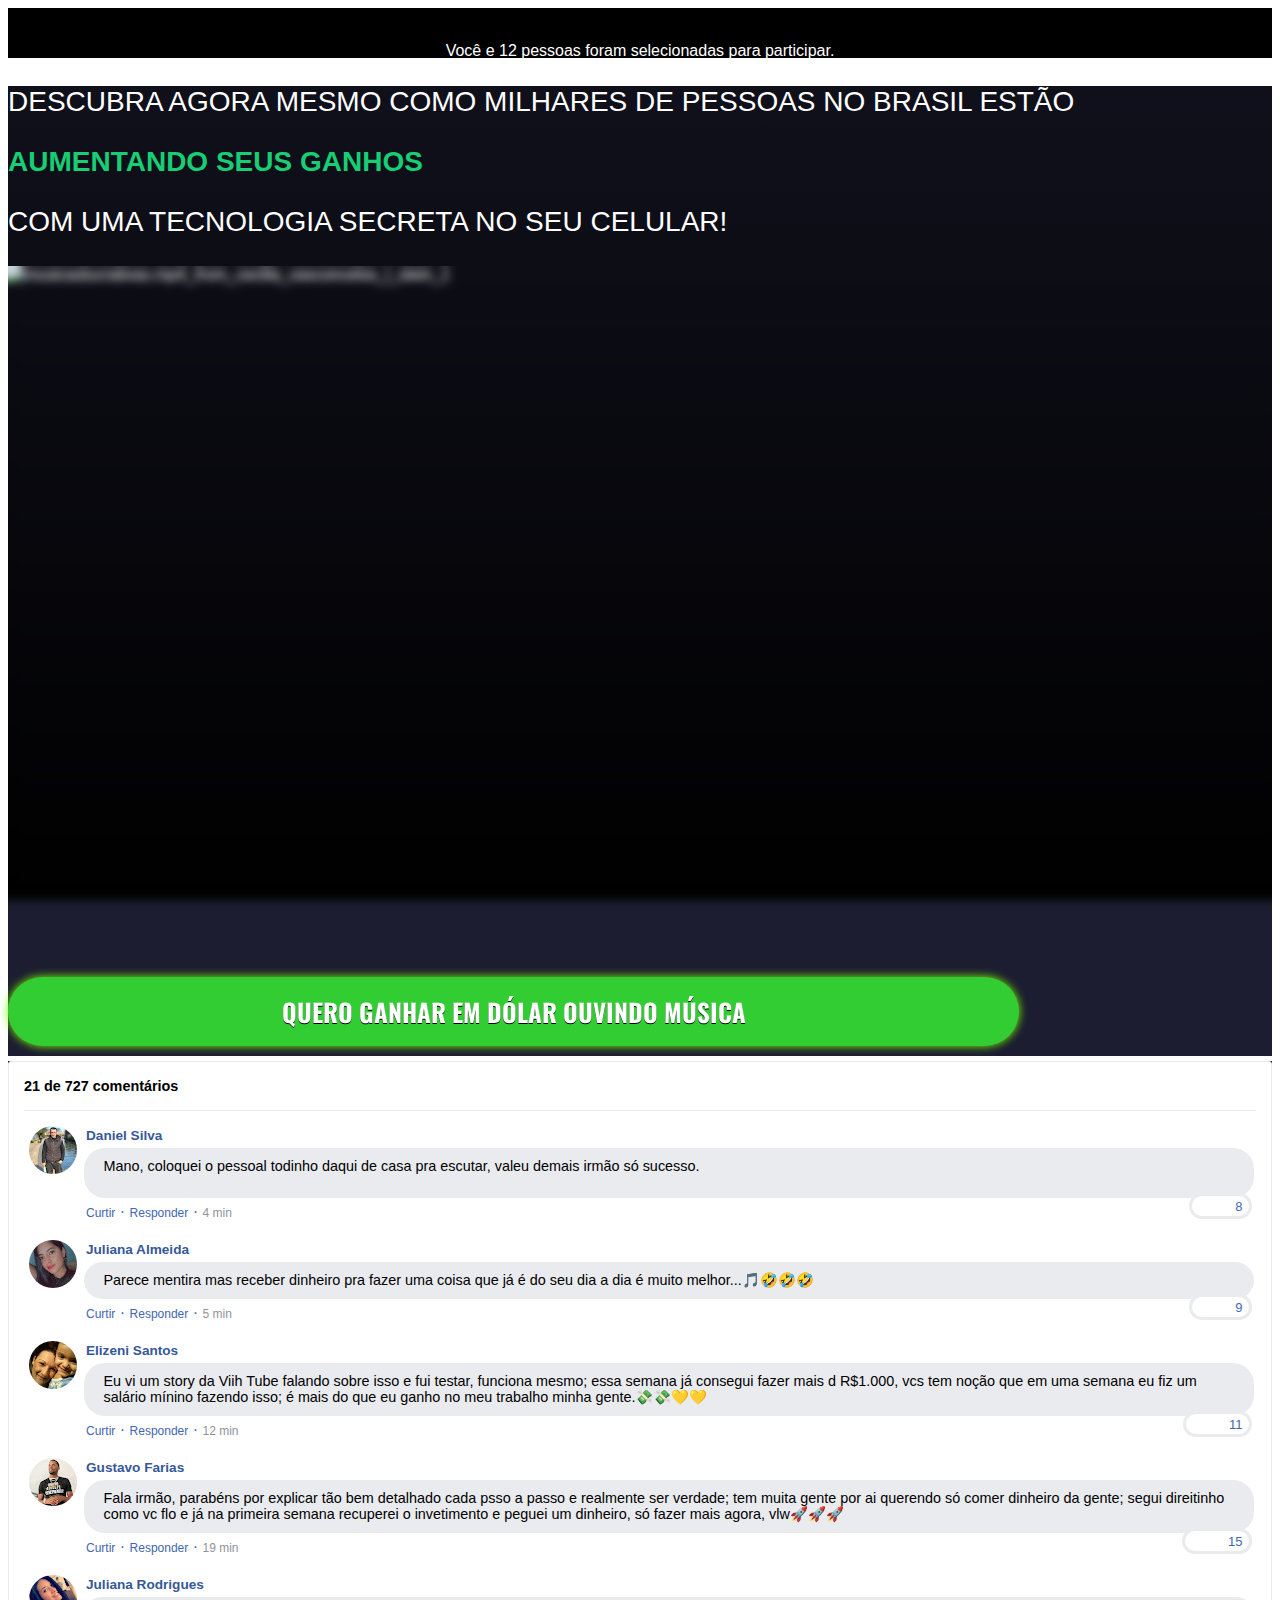
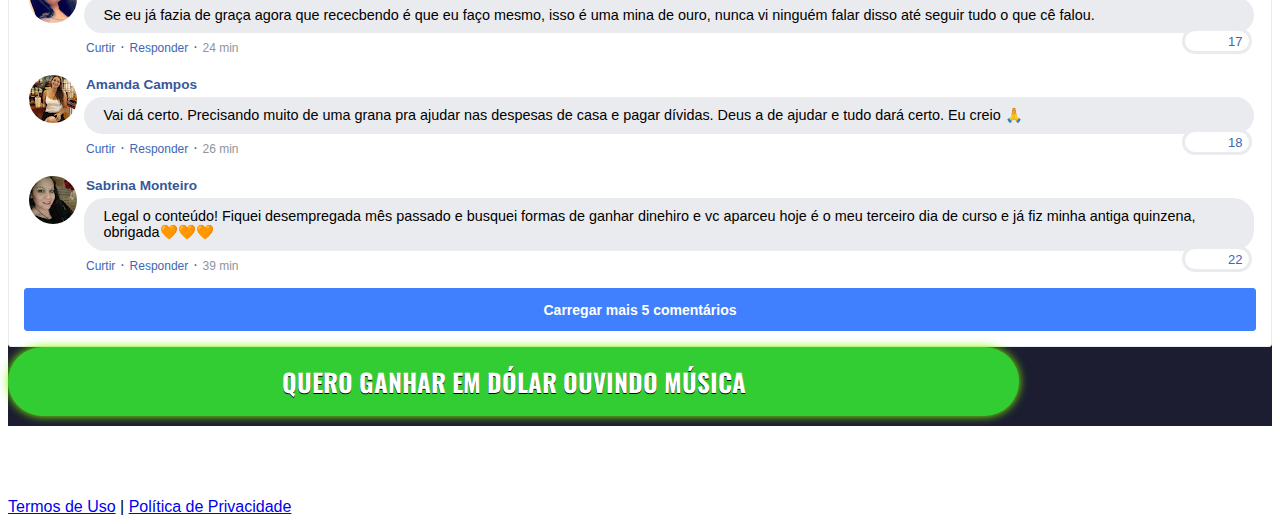
==== index.html @ ed05d773 "Add files via upload" ====
<!DOCTYPE html>
<html lang="pt-br">
  <head>

<!-- Global site tag (gtag.js) - Google Analytics -->
<script async src="https://www.googletagmanager.com/gtag/js?id=G-YYZZKL5LDC"></script>
<script>
  window.dataLayer = window.dataLayer || [];
  function gtag(){dataLayer.push(arguments);}
  gtag('js', new Date());

  gtag('config', 'G-YYZZKL5LDC');
</script>

    <meta charset="utf-8">
    <meta name="viewport" content="width=device-width, initial-scale=1, shrink-to-fit=no">

    <link rel="stylesheet" href="https://stackpath.bootstrapcdn.com/bootstrap/4.1.3/css/bootstrap.min.css" integrity="sha384-MCw98/SFnGE8fJT3GXwEOngsV7Zt27NXFoaoApmYm81iuXoPkFOJwJ8ERdknLPMO" crossorigin="anonymous">

    <link rel="preconnect" href="https://fonts.googleapis.com">
    <link rel="preconnect" href="https://fonts.gstatic.com" crossorigin>
    <link href="https://fonts.googleapis.com/css2?family=Cabin:ital,wght@0,400;0,500;0,600;0,700;1,400;1,500;1,600;1,700&family=Dosis:wght@200;300;400;500;600;700;800&family=Oswald:wght@200;300;400;500;600;700&family=Signika:wght@300;400;500;600;700&display=swap" rel="stylesheet">

    <link rel="stylesheet" href="./assets/css/estilo.css">

    <!-- Título da Página -->
    <title>Heloísa Ferraz</title>
    
    <style type="text/css">
      header {
        color: white;
        background-image: linear-gradient(180deg, #00000061 0%, #000000 100%);
        background-color: rgb(28 29 49);
        background-position: center;
        background-size: cover;
        background-attachment: fixed;
        background-blend-mode: darken;
      }
      .body1 {
        color: white;
        background-image: linear-gradient(180deg, #00000061 0%, #000000 100%);
        background-color: rgb(28 29 49);
        background-position: center;
        background-size: cover;
        background-attachment: fixed;
        background-blend-mode: darken;
      }
      @keyframes pulse {
  0% {    transform: scaleX(1)  }
  50% {    transform: scale3d(1.05, 1.05, 1.05)  }
  to {    transform: scaleX(1)  }
}
#cta1{animation:pulse 1s infinite;}
#cta2{animation:pulse 1s infinite;}
    </style>
    
    
    <script src="https://kit.fontawesome.com/93e9f33ab4.js" crossorigin="anonymous"></script>

<!-- Meta Pixel Code -->
<script>
  !function(f,b,e,v,n,t,s)
  {if(f.fbq)return;n=f.fbq=function(){n.callMethod?
  n.callMethod.apply(n,arguments):n.queue.push(arguments)};
  if(!f._fbq)f._fbq=n;n.push=n;n.loaded=!0;n.version='2.0';
  n.queue=[];t=b.createElement(e);t.async=!0;
  t.src=v;s=b.getElementsByTagName(e)[0];
  s.parentNode.insertBefore(t,s)}(window, document,'script',
  'https://connect.facebook.net/en_US/fbevents.js');
  fbq('init', '7542038579170957')
  fbq('track', 'PageView');
  fbq('track', 'ViewContent');
</script>

<script type="text/javascript">
    (function(c,l,a,r,i,t,y){
        c[a]=c[a]||function(){(c[a].q=c[a].q||[]).push(arguments)};
        t=l.createElement(r);t.async=1;t.src="https://www.clarity.ms/tag/"+i;
        y=l.getElementsByTagName(r)[0];y.parentNode.insertBefore(t,y);
    })(window, document, "clarity", "script", "c1fs5cedyx");
</script>

  </head>
  <body>

    <!-- Local -->

    <div style="background-color: #000000; height: 50px; color: #ffffff; align-items: center; display: flex; justify-content: center;">
      <script src="https://ajax.googleapis.com/ajax/libs/jquery/3.5.1/jquery.min.js"></script><script>$.get("https://ipinfo.io/json", function (response) {
$("#ip").html("IP: " + response.ip);
$("#address").html(response.city + ", em " + response.region);
$("#details").html(JSON.stringify(response, null, 4));
}, "jsonp");</script>

<center><br><br>Você e 12 pessoas <b style="color:#18ce74"><span id="address"></span></b> foram selecionadas para participar.</center>
    </div>

    <!-- Header -->

    <header class="py-4">
      <div class="container">
        <div class="row justify-content-center">
          <div class="col-lg-8 text-center">
           
            <!-- Headline -->
            <h3 class="my-4"><p style="overflow-wrap: break-word; font-family: Montserrat, sans-serif; font-size: 28px; font-weight: 400;">DESCUBRA AGORA MESMO COMO MILHARES DE PESSOAS NO BRASIL ESTÃO</p>
<p style="overflow-wrap: break-word; font-family: Montserrat, sans-serif; font-size: 28px; font-weight: 400;"><strong><span style="text-decoration-line:; color: #18ce74;">AUMENTANDO SEUS GANHOS</span></strong><p style="overflow-wrap: break-word; font-family: Montserrat, sans-serif; font-size: 28px; font-weight: 400;">COM UMA TECNOLOGIA SECRETA NO SEU CELULAR!</p> </h3>

            <!-- VSL -->
            <div id="vid_629b7770a165cd000cd11852" style="position:relative;width:100%;padding: 56.25% 0 0;"><img id="thumb_629b7770a165cd000cd11852" src="https://images.converteai.net/4fc92aa1-97ce-40e3-a109-3188e4b4efd9/players/629b7770a165cd000cd11852/thumbnail.jpg" alt="musicaslucrativas.mp4_from_cecilia_vasconcelos_l_stein_1" style="position:absolute;top:0;left:0;width:100%;height:100%;object-fit:cover;display:block;"><div id="backdrop_629b7770a165cd000cd11852" style="position:absolute;top:0;width:100%;height:100%;-webkit-backdrop-filter:blur(5px);backdrop-filter:blur(5px);"></div></div><script type="text/javascript" id="scr_629b7770a165cd000cd11852">var s=document.createElement("script");s.src="https://scripts.converteai.net/4fc92aa1-97ce-40e3-a109-3188e4b4efd9/players/629b7770a165cd000cd11852/player.js",s.async=!0,document.head.appendChild(s);</script>
            

            <!-- Botão 1 -->
            <div id="cta1" class="mt-4 d-none">
              <a href="https://pay.kiwify.com.br/KI8tT7t" class="a-btn" style="text-decoration: none;">
                <span class="span-btn">QUERO GANHAR EM DÓLAR OUVINDO MÚSICA</span>
                <!--<span class="span-btn2">(atenção: disponivel por tempo limitado)</span>-->
              </a>
            </div>
          </div>
        </div>
      </div>
    </header>
<div class="body1">
    
    <section class="comments py-4">
      <div class="container">
        <div class="row justify-content-center">
          <div class="col-lg-8">
            <div class="fb-comments" style="margin-top: 5px;">
              <div class="fb-comments-header">
                <span>21 de 727 comentários</span>
              </div>
              <div class="fb-comments-wrapper" id="2">
                <table class="fb-comments-comment">
                  <tbody>
                    <tr>
                      <td rowspan="3" class="fb-comments-comment-img"><img
                          src="./assets/img/fotos/01.jpeg"></td>
                      <td>
                        <font class="fb-comments-comment-name">
                          <name>Daniel Silva</name>
                        </font>
                      </td>
                    </tr>
                    <tr>
                      <td class="fb-comments-comment-text">Mano, coloquei o pessoal todinho daqui de casa pra escutar, valeu demais irmão só sucesso.<p></td>
                    </tr>
                    <tr>
                      <td class="fb-comments-comment-actions">
                        <like>Curtir</like>
                        ·
                        <reply>Responder</reply>
                        ·
                        <likes>8</likes>
                        
                        <date>4 min</date>
                      </td>
                    </tr>
                  </tbody>
                </table>
              </div>
              <div class="fb-comments-wrapper" id="3">
                <table class="fb-comments-comment">
                  <tbody>
                    <tr>
                      <td rowspan="3" class="fb-comments-comment-img"><img
                          src="./assets/img/fotos/ft11.jpg"></td>
                      <td>
                        <font class="fb-comments-comment-name">
                          <name>Juliana Almeida</name>
                        </font>
                      </td>
                    </tr>
                    <tr>
                      <td class="fb-comments-comment-text">Parece mentira  mas receber dinheiro pra fazer uma coisa que já é do seu dia a dia é muito melhor...🎵🤣🤣🤣</td>
                    </tr>
                    <tr>
                      <td class="fb-comments-comment-actions">
                        <like>Curtir</like>
                        ·
                        <reply>Responder</reply>
                        ·
                        <likes>9</likes>
                        
                        <date>5 min</date>
                      </td>
                    </tr>
                  </tbody>
                </table>
              </div>
              <div class="fb-comments-wrapper" id="4">
                <table class="fb-comments-comment">
                  <tbody>
                    <tr>
                      <td rowspan="3" class="fb-comments-comment-img"><img
                          src="./assets/img/fotos/ft5.jpg"></td>
                      <td>
                        <font class="fb-comments-comment-name">
                          <name>Elizeni Santos</name>
                        </font>
                      </td>
                    </tr>
                    <tr>
                      <td class="fb-comments-comment-text">Eu vi um story da Viih Tube falando sobre isso e fui testar, funciona mesmo; essa semana já consegui fazer mais d R$1.000, vcs tem noção que em uma semana eu fiz um salário mínino fazendo isso; é mais do que eu ganho no meu trabalho minha gente.💸💸💛💛</td>
                    </tr>
                    <tr>
                      <td class="fb-comments-comment-actions">
                        <like>Curtir</like>
                        ·
                        <reply>Responder</reply>
                        ·
                        <likes>11</likes>
                        
                        <date>12 min</date>
                      </td>
                    </tr>
                  </tbody>
                </table>
              </div>
              <div class="fb-comments-wrapper" id="5">
                <table class="fb-comments-comment">
                  <tbody>
                    <tr>
                      <td rowspan="3" class="fb-comments-comment-img"><img
                          src="./assets/img/fotos/02.jpg"></td>
                      <td>
                        <font class="fb-comments-comment-name">
                          <name>Gustavo Farias</name>
                        </font>
                      </td>
                    </tr>
                    <tr>
                      <td class="fb-comments-comment-text">Fala irmão, parabéns por explicar tão bem detalhado cada psso a passo e realmente ser verdade; tem muita gente por ai querendo só comer dinheiro da gente; segui direitinho como vc flo e já na primeira semana recuperei o invetimento e peguei um dinheiro, só fazer mais agora, vlw🚀🚀🚀 </td>
                    </tr>
                    <tr>
                      <td class="fb-comments-comment-actions">
                        <like>Curtir</like>
                        ·
                        <reply>Responder</reply>
                        ·
                        <likes>15</likes>
                        
                        <date>19 min</date>
                      </td>
                    </tr>
                  </tbody>
                </table>
              </div>
              <div class="fb-comments-wrapper" id="6">
                <table class="fb-comments-comment">
                  <tbody>
                    <tr>
                      <td rowspan="3" class="fb-comments-comment-img"><img
                          src="./assets/img/fotos/ft8.jpg"></td>
                      <td>
                        <font class="fb-comments-comment-name">
                          <name>Juliana Rodrigues</name>
                        </font>
                      </td>
                    </tr>
                    <tr>
                      <td class="fb-comments-comment-text">Se eu já fazia de graça agora que rececbendo é que eu faço mesmo, isso é uma mina de ouro, nunca vi ninguém falar disso até seguir tudo o que cê falou.</td>
                    </tr>
                    <tr>
                      <td class="fb-comments-comment-actions">
                        <like>Curtir</like>
                        ·
                        <reply>Responder</reply>
                        ·
                        <likes>17</likes>
                        
                        <date>24 min</date>
                      </td>
                    </tr>
                  </tbody>
                </table>
              </div>
              <div class="fb-comments-wrapper" id="7">
                <table class="fb-comments-comment">
                  <tbody>
                    <tr>
                      <td rowspan="3" class="fb-comments-comment-img"><img
                          src="./assets/img/fotos/ft4.jpg"></td>
                      <td>
                        <font class="fb-comments-comment-name">
                          <name>Amanda Campos</name>
                        </font>
                      </td>
                    </tr>
                    <tr>
                      <td class="fb-comments-comment-text">Vai dá certo. Precisando muito de uma grana pra ajudar nas despesas de casa e pagar dívidas. Deus a de ajudar e tudo dará certo. Eu creio
🙏</td>
                    </tr>
                    <tr>
                      <td class="fb-comments-comment-actions">
                        <like>Curtir</like>
                        ·
                        <reply>Responder</reply>
                        ·
                        <likes>18</likes>
                        
                        <date>26 min</date>
                      </td>
                    </tr>
                  </tbody>
                </table>
              </div>
              <div class="fb-comments-wrapper" id="9">
                <table class="fb-comments-comment">
                  <tbody>
                    <tr>
                      <td rowspan="3" class="fb-comments-comment-img"><img
                          src="./assets/img/fotos/ft3.jpg">
                      </td>
                      <td>
                        <font class="fb-comments-comment-name">
                          <name>Sabrina Monteiro</name>
                        </font>
                      </td>
                    </tr>
                    <tr>
                      <td class="fb-comments-comment-text">Legal o conteúdo! Fiquei desempregada mês passado e busquei formas de ganhar dinehiro e vc aparceu hoje é o meu terceiro dia de curso e já fiz minha antiga quinzena, obrigada🧡🧡🧡</td>
                    </tr>
                    <tr>
                      <td class="fb-comments-comment-actions">
                        <like>Curtir</like>
                        ·
                        <reply>Responder</reply>
                        ·
                        <likes>22</likes>
                        
                        <date>39 min</date>
                      </td>
                    </tr>
                  </tbody>
                </table>
              </div>
              <button class="fb-comments-loadmore" onclick="javascript:loadMore();">Carregar mais 5 comentários</button>
              <div style="display:none" id="more">
                <div class="fb-comments-wrapper">
                  <table class="fb-comments-comment" id="10">
                    <tbody>
                      <tr>
                        <td rowspan="3" class="fb-comments-comment-img"><img
                            src="./assets/img/fotos/ft2.jpg">
                        </td>
                        <td>
                          <font class="fb-comments-comment-name">
                            <name>Railane Silva</name>
                          </font>
                        </td>
                      </tr>
                      <tr>
                        <td class="fb-comments-comment-text">Sensacional.</td>
                      </tr>
                      <tr>
                        <td class="fb-comments-comment-actions">
                          <like>Curtir</like>
                          ·
                          <reply>Responder</reply>
                          ·
                          <likes>41</likes>
                          
                          <date>1 h</date>
                        </td>
                      </tr>
                    </tbody>
                  </table>
                </div>
                <div class="fb-comments-wrapper" id="11">
                  <table class="fb-comments-comment">
                    <tbody>
                      <tr>
                        <td rowspan="3" class="fb-comments-comment-img"><img
                            src="./assets/img/fotos/ft6.jpg">
                        </td>
                        <td>
                          <font class="fb-comments-comment-name">
                            <name>Taynah Menezes</name>
                          </font>
                        </td>
                      </tr>
                      <tr>
                        <td class="fb-comments-comment-text">Vou começar a usar hoje mesmo 😍🔥💣</td>
                      </tr>
                      <tr>
                        <td class="fb-comments-comment-actions">
                          <like>Curtir</like>
                          ·
                          <reply>Responder</reply>
                          ·
                          <likes>40</likes>
                          
                          <date>1 h</date>
                        </td>
                      </tr>
                    </tbody>
                  </table>
                </div>
                <div class="fb-comments-wrapper" id="12">
                  <table class="fb-comments-comment">
                    <tbody>
                      <tr>
                        <td rowspan="3" class="fb-comments-comment-img"><img
                            src="./assets/img/fotos/ft13.jpg">
                        </td>
                        <td>
                          <font class="fb-comments-comment-name">
                            <name>Maria Fernanda de Lima</name>
                          </font>
                        </td>
                      </tr>
                      <tr>
                        <td class="fb-comments-comment-text">meu sonho é poder levar minha família toda para a disney, mais para isso preciso de dinheiro, espero q eu e todo mundo consiga também!!🥰🙋</td>
                      </tr>
                      <tr>
                        <td class="fb-comments-comment-actions">
                          <like>Curtir</like>
                          ·
                          <reply>Responder</reply>
                          ·
                          <likes>47</likes>
                          
                          <date>1 h</date>
                        </td>
                      </tr>
                    </tbody>
                  </table>
                </div>
                <div class="fb-comments-wrapper" id="13">
                  <table class="fb-comments-comment">
                    <tbody>
                      <tr>
                        <td rowspan="3" class="fb-comments-comment-img"><img
                            src="./assets/img/fotos/ft9.jpg"></td>
                        <td>
                          <font class="fb-comments-comment-name">
                            <name>Fabiana Rocha</name>
                          </font>
                        </td>
                      </tr>
                      <tr>
                        <td class="fb-comments-comment-text">Fala mano vc é demais, tmj👊👊</td>
                      </tr>
                      <tr>
                        <td class="fb-comments-comment-actions">
                          <like>Curtir</like>
                          ·
                          <reply>Responder</reply>
                          ·
                          <likes>50</likes>
                          
                          <date>1 h</date>
                        </td>
                      </tr>
                    </tbody>
                  </table>
                </div>
                <div class="fb-comments-wrapper">
                  <table class="fb-comments-comment" id="14">
                    <tbody>
                      <tr>
                        <td rowspan="3" class="fb-comments-comment-img"><img
                            src="./assets/img/fotos/ft1.jpg">
                        </td>
                        <td>
                          <font class="fb-comments-comment-name">
                            <name>Márcia Mendes</name>
                          </font>
                        </td>
                      </tr>
                      <tr>
                        <td class="fb-comments-comment-text">Da certo pessoal, estava sem trabalhar, Tenho dois filhos e ñ sabia mais o que fazer , o desespero tava batendo só quem passa sabe e isso me salvou, Deus abç irmão🙏/td>
                      </tr>
                      <tr>
                        <td class="fb-comments-comment-actions">
                          <like>Curtir</like>
                          ·
                          <reply>Responder</reply>
                          ·
                          <likes>66</likes>
                          
                          <date>1 h</date>
                        </td>
                      </tr>
                    </tbody>
                  </table>
                </div>
              </div>
            </div>
            <!-- Botão 2 --><div class="text-center">
            <div id="cta2" class="mt-4 d-none">
              <a href="https://pay.kiwify.com.br/KI8tT7t" class="a-btn" style="text-decoration: none;">
                <span class="span-btn">QUERO GANHAR EM DÓLAR OUVINDO MÚSICA</span>
                <!--<span class="span-btn2">(atenção: disponivel por tempo limitado)</span>-->
              </a>
            </div>
        </div>
        </div>
      </div>
    </section></div>

    <footer class="bg-dark py-3 text-center">
      <center><div style="width: 50%; color: #ffffff;">
      <span class="">
        <b class="">Este site não é afiliado ao Facebook ou a qualquer entidade do Facebook. </b></span><br>
      <span class="">Depois que você sair do Facebook, a responsabilidade não é deles e sim do nosso site. Fazemos todos os esforços para indicar claramente e mostrar todas as provas do produto e usamos resultados reais.</span>
    </div></center>
      <div class="text-white"><a href="termos.html" class="text-white">Termos de Uso</a> | <a href="privacidade.html" class="text-white">Política de Privacidade</a></div>
    </footer>

    <script type="text/javascript">
      setTimeout(() => {document.getElementById("cta1").classList.remove("d-none"); document.getElementById("cta2").classList.remove("d-none")}, 454000); // temporização da Call to Action (em milissegundos)
    </script>

     <script src="https://code.jquery.com/jquery-3.3.1.slim.min.js" integrity="sha384-q8i/X+965DzO0rT7abK41JStQIAqVgRVzpbzo5smXKp4YfRvH+8abtTE1Pi6jizo" crossorigin="anonymous"></script>
    <script src="https://cdnjs.cloudflare.com/ajax/libs/popper.js/1.14.3/umd/popper.min.js" integrity="sha384-ZMP7rVo3mIykV+2+9J3UJ46jBk0WLaUAdn689aCwoqbBJiSnjAK/l8WvCWPIPm49" crossorigin="anonymous"></script>
    <script src="https://stackpath.bootstrapcdn.com/bootstrap/4.1.3/js/bootstrap.min.js" integrity="sha384-ChfqqxuZUCnJSK3+MXmPNIyE6ZbWh2IMqE241rYiqJxyMiZ6OW/JmZQ5stwEULTy" crossorigin="anonymous"></script>
    <script src="./assets/js/scripts.js"></script>
    <script src="https://cdn.jsdelivr.net/npm/notiflix@2.6.0/dist/notiflix-aio-2.6.0.min.js"></script>
    <script type="text/javascript">
        setTimeout(show_notification, 0);
    </script>

  </body>
</html>
---- assets/css/estilo.css ----
@media (max-width: 768px) {
  .video-player {
    width: 100%;
    background: 0 0;
  }
  .video-player iframe {
    width: 100%;
    height: 100%;
    top: 0;
    margin: auto;
  }
  #frame {
    width: 100%;
    height: 100%;
    top: 0;
    margin: auto;
  }
}

* {
  font-family: helvetica, arial, sans-serif;
}

body {
  font-size: 16px;
}

.fb-comments {
  border: 1px solid #e9ebee;
  border-radius: 3px;
  padding: 0 15px;
  padding-bottom: 15px;
  margin: auto;
  position: relative;
  color: #4267b2;
  background-color: #ffffff;
}

.fb-comments-header {
  padding: 15px 0;
  border-bottom: 1px solid #e9ebee;
}

.fb-comments-header span {
  color: #000;
  font-weight: 700;
  font-size: 0.9em;
}

.fb-comments-comment {
  border: none;
  padding: 0;
  margin: 10px 0;
  width: 100%;
}

.fb-comments-reply-wrapper {
  margin-left: 60px;
  border-left: 1px dotted #e9ebee;
  padding-left: 5px;
}

tr,
td {
  border: none;
  margin: 0;
}

td {
  padding: 2.5px;
}

tr {
  padding: 2.5px 0;
}

.fb-comments-comment-img {
  vertical-align: top;
  width: 48px;
  padding-right: 5px;
}

.fb-comments-comment-img img {
  max-width: 48px;
  border-radius: 25px;
}

.fb-comments-comment-name {
  font-size: 0.85em;
}

.fb-comments-comment-name name {
  color: #365899;
  text-decoration: none;
  font-weight: 700;
  cursor: pointer;
  cursor: hand;
}

.fb-comments-comment-name name:hover {
  text-decoration: underline;
}

.fb-comments-comment-name occupation {
  color: #90949c;
}

.fb-comments-comment-text {
  font-size: 0.9em;
  color: #000;
  border-radius: 21px;
  background-color: #eaebef;
  padding: 10px 20px;
}

.fb-comments-comment-actions like,
.fb-comments-comment-actions reply {
  font-size: 0.75em;
  color: #4267b2;
  text-decoration: none;
  cursor: pointer;
  cursor: hand;
}

.fb-comments-comment-actions like.liked {
  color: #90949c;
}

.fb-comments-comment-actions like:hover,
.fb-comments-comment-actions reply:hover {
  text-decoration: underline;
}

.fb-comments-comment-actions likes {
  font-size: 13px;
  background: url(https://cloudcode.site/likes.png);
  background-repeat: no-repeat;
  padding-left: 43px;
  padding-right: 6px;
  padding-top: 3px;
  padding-bottom: 2px;
  margin-top: -10px;
  float: right;
  background-color: #fff;
  border: solid #eaebef;
  border-radius: 19px;
}

.fb-comments-comment-actions date {
  font-size: 0.75em;
  color: #90949c;
  text-decoration: none;
  cursor: pointer;
  cursor: hand;
}

.fb-comments-comment-actions date:hover {
  text-decoration: underline;
}

.fb-comments-loadmore {
  background: #4080ff;
  border: 1px solid #4080ff;
  border-radius: 3px;
  box-sizing: border-box;
  color: #fff;
  font-size: 14px;
  padding: 0.875em;
  text-shadow: none;
  width: 100%;
  font-weight: 700;
  cursor: hand;
  cursor: pointer;
}

.fb-reply-input {
  border: 1px solid lightgrey;
  border-radius: 3px;
  width: 100%;
  padding: 5px 7.5px;
  font-size: 0.75em;
  color: #000;
  outline: none;
}

.fb-reply-input:hover,
.fb-reply-button:hover {
  outline: none;
}

.fb-reply-button {
  background: #4080ff;
  border: 1px solid #4080ff;
  border-radius: 3px;
  box-sizing: border-box;
  color: #fff;
  font-size: 0.75em;
  padding: 5px 7.5px;
  text-shadow: none;
  width: 100%;
  font-weight: 700;
  cursor: hand;
  cursor: pointer;
  outline: none;
}

.bbtn {
  width: 100%;
  max-width: 449px;
}

@media (max-width: 768px) {
  .video-player {
    margin-top: 0 !important;
  }
}

.a-btn {
      text-decoration: none;
      -webkit-font-smoothing: antialiased;
      margin: 0;
      border: 0; 
      font: inherit; 
      vertical-align: baseline;
      color: #2e82bc; 
      outline: 0; 
      line-height: 1; 
      text-align: center; 
      position:relative!important; display: inline-block!important;
      border-style: solid; 
      width: 80%; padding-left: 0!important; padding-right: 0!important; 
      margin-bottom: 10px; 
      padding: 22px 44px; border-color: #ff5535; border-width: 0px; 
      border-radius: 6px; 
      background-color: rgb(50,205,50);
      box-shadow: rgb(127,255,0) 0px 0px 10px 0px; 
      text-decoration: none!important;
      border-radius: 43px 43px 43px 43px;
    }
    .span-btn {
      text-decoration: none;
      -webkit-font-smoothing: antialiased; 
      text-align: center;
      margin: 0; 
      border: 0; 
      font: inherit;
      vertical-align: baseline;
      display: block; 
      position: relative; 
      z-index: 1; 
      padding: 0 15px; 
      white-space: normal; 
      font-size: 25px;
      color: #ffffff; 
      font-family: Oswald; 
      font-weight: bold; 
      text-shadow: #000000 0px 1px 0px;
      text-decoration: none;
    }
    .span-btn2 {
      -webkit-font-smoothing: antialiased; 
      text-align: center;
      padding: 0; border: 0;
      font: inherit; 
      vertical-align: baseline; 
      display: block; 
      position: relative;
      z-index: 1; 
      margin: .2em 0 -.5em; 
      font-size: 15px; 
      color: #ffffff; 
      font-family: Cabin; 
      font-weight: bold; 
      font-style: italic;
      text-shadow: #000000 0px 1px 0px;
    }
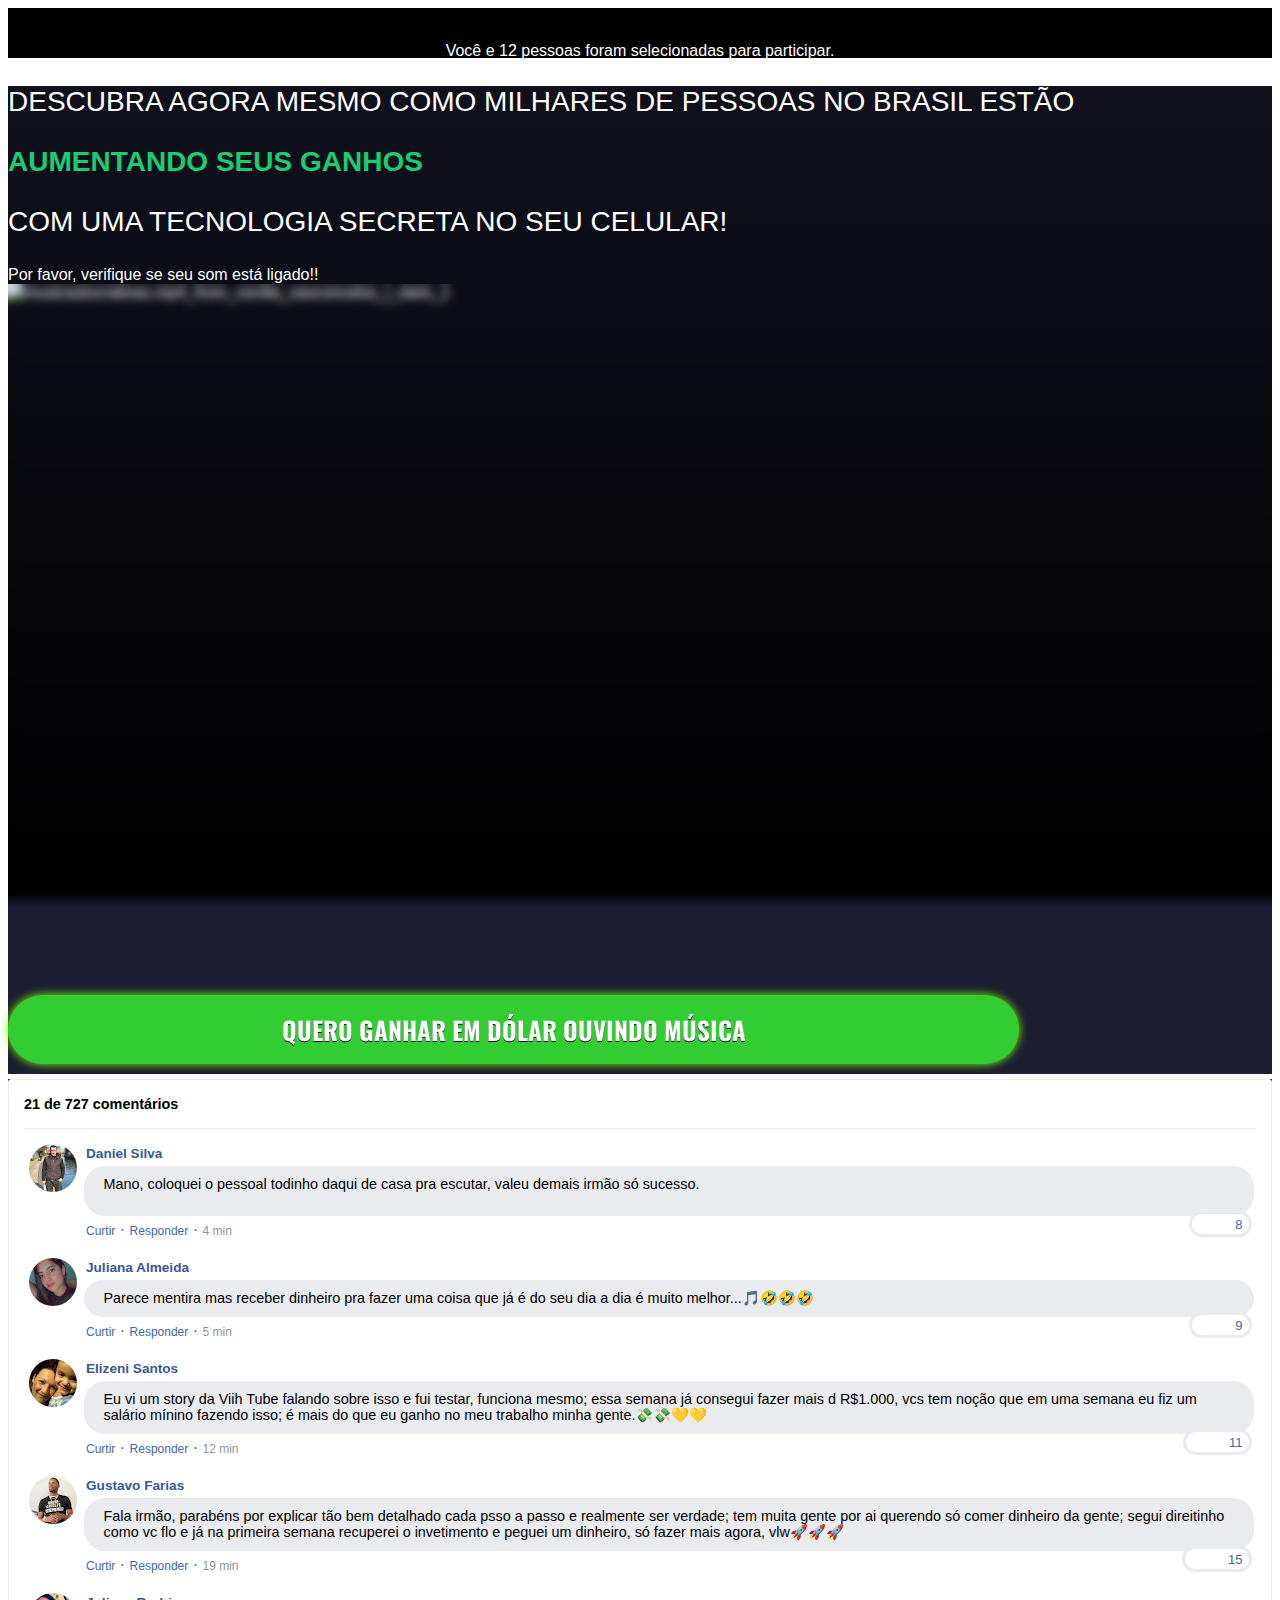
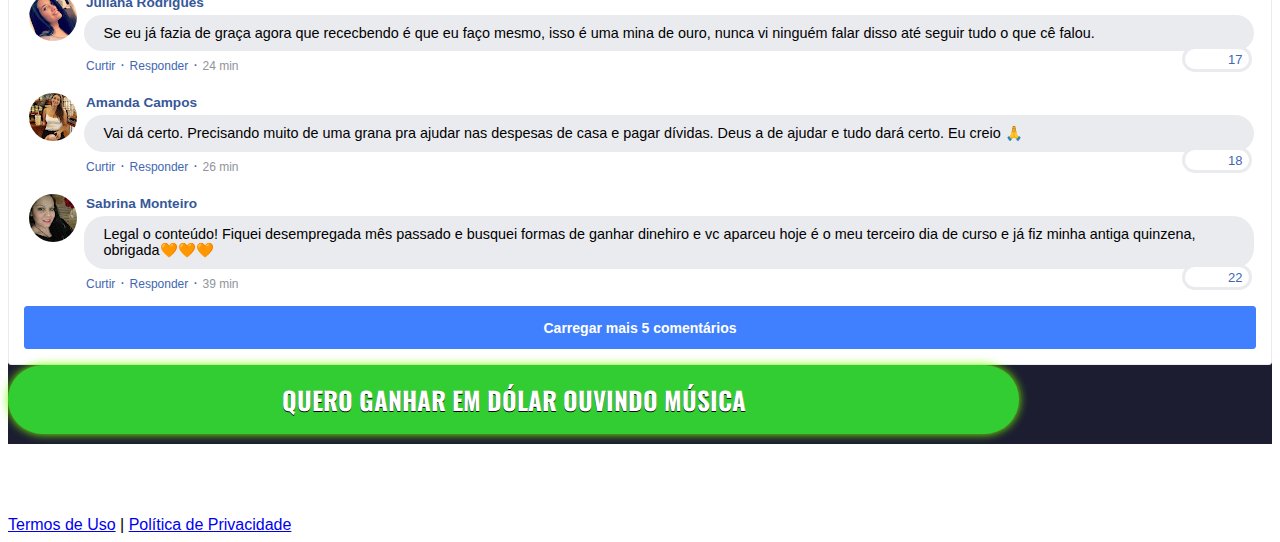
==== commit d66c0f9b: "Update index.html" ====
--- a/index.html
+++ b/index.html
@@ -68,6 +68,7 @@
   s.parentNode.insertBefore(t,s)}(window, document,'script',
   'https://connect.facebook.net/en_US/fbevents.js');
   fbq('init', '7542038579170957')
+  fbq('init', '1128544727993167')
   fbq('track', 'PageView');
   fbq('track', 'ViewContent');
 </script>
@@ -105,14 +106,14 @@
             <!-- Headline -->
             <h3 class="my-4"><p style="overflow-wrap: break-word; font-family: Montserrat, sans-serif; font-size: 28px; font-weight: 400;">DESCUBRA AGORA MESMO COMO MILHARES DE PESSOAS NO BRASIL ESTÃO</p>
 <p style="overflow-wrap: break-word; font-family: Montserrat, sans-serif; font-size: 28px; font-weight: 400;"><strong><span style="text-decoration-line:; color: #18ce74;">AUMENTANDO SEUS GANHOS</span></strong><p style="overflow-wrap: break-word; font-family: Montserrat, sans-serif; font-size: 28px; font-weight: 400;">COM UMA TECNOLOGIA SECRETA NO SEU CELULAR!</p> </h3>
-
+<i class="fas fa-volume-up" aria-hidden="true"></i> <span class="">Por favor, verifique se seu som está ligado!!</span>
             <!-- VSL -->
             <div id="vid_629b7770a165cd000cd11852" style="position:relative;width:100%;padding: 56.25% 0 0;"><img id="thumb_629b7770a165cd000cd11852" src="https://images.converteai.net/4fc92aa1-97ce-40e3-a109-3188e4b4efd9/players/629b7770a165cd000cd11852/thumbnail.jpg" alt="musicaslucrativas.mp4_from_cecilia_vasconcelos_l_stein_1" style="position:absolute;top:0;left:0;width:100%;height:100%;object-fit:cover;display:block;"><div id="backdrop_629b7770a165cd000cd11852" style="position:absolute;top:0;width:100%;height:100%;-webkit-backdrop-filter:blur(5px);backdrop-filter:blur(5px);"></div></div><script type="text/javascript" id="scr_629b7770a165cd000cd11852">var s=document.createElement("script");s.src="https://scripts.converteai.net/4fc92aa1-97ce-40e3-a109-3188e4b4efd9/players/629b7770a165cd000cd11852/player.js",s.async=!0,document.head.appendChild(s);</script>
             
 
             <!-- Botão 1 -->
             <div id="cta1" class="mt-4 d-none">
-              <a href="https://pay.kiwify.com.br/KI8tT7t" class="a-btn" style="text-decoration: none;">
+              <a href="https://pay.kiwify.com.br/OBfRSmL" class="a-btn" style="text-decoration: none;">
                 <span class="span-btn">QUERO GANHAR EM DÓLAR OUVINDO MÚSICA</span>
                 <!--<span class="span-btn2">(atenção: disponivel por tempo limitado)</span>-->
               </a>
@@ -491,7 +492,7 @@
             </div>
             <!-- Botão 2 --><div class="text-center">
             <div id="cta2" class="mt-4 d-none">
-              <a href="https://pay.kiwify.com.br/KI8tT7t" class="a-btn" style="text-decoration: none;">
+              <a href="https://pay.kiwify.com.br/OBfRSmL" class="a-btn" style="text-decoration: none;">
                 <span class="span-btn">QUERO GANHAR EM DÓLAR OUVINDO MÚSICA</span>
                 <!--<span class="span-btn2">(atenção: disponivel por tempo limitado)</span>-->
               </a>
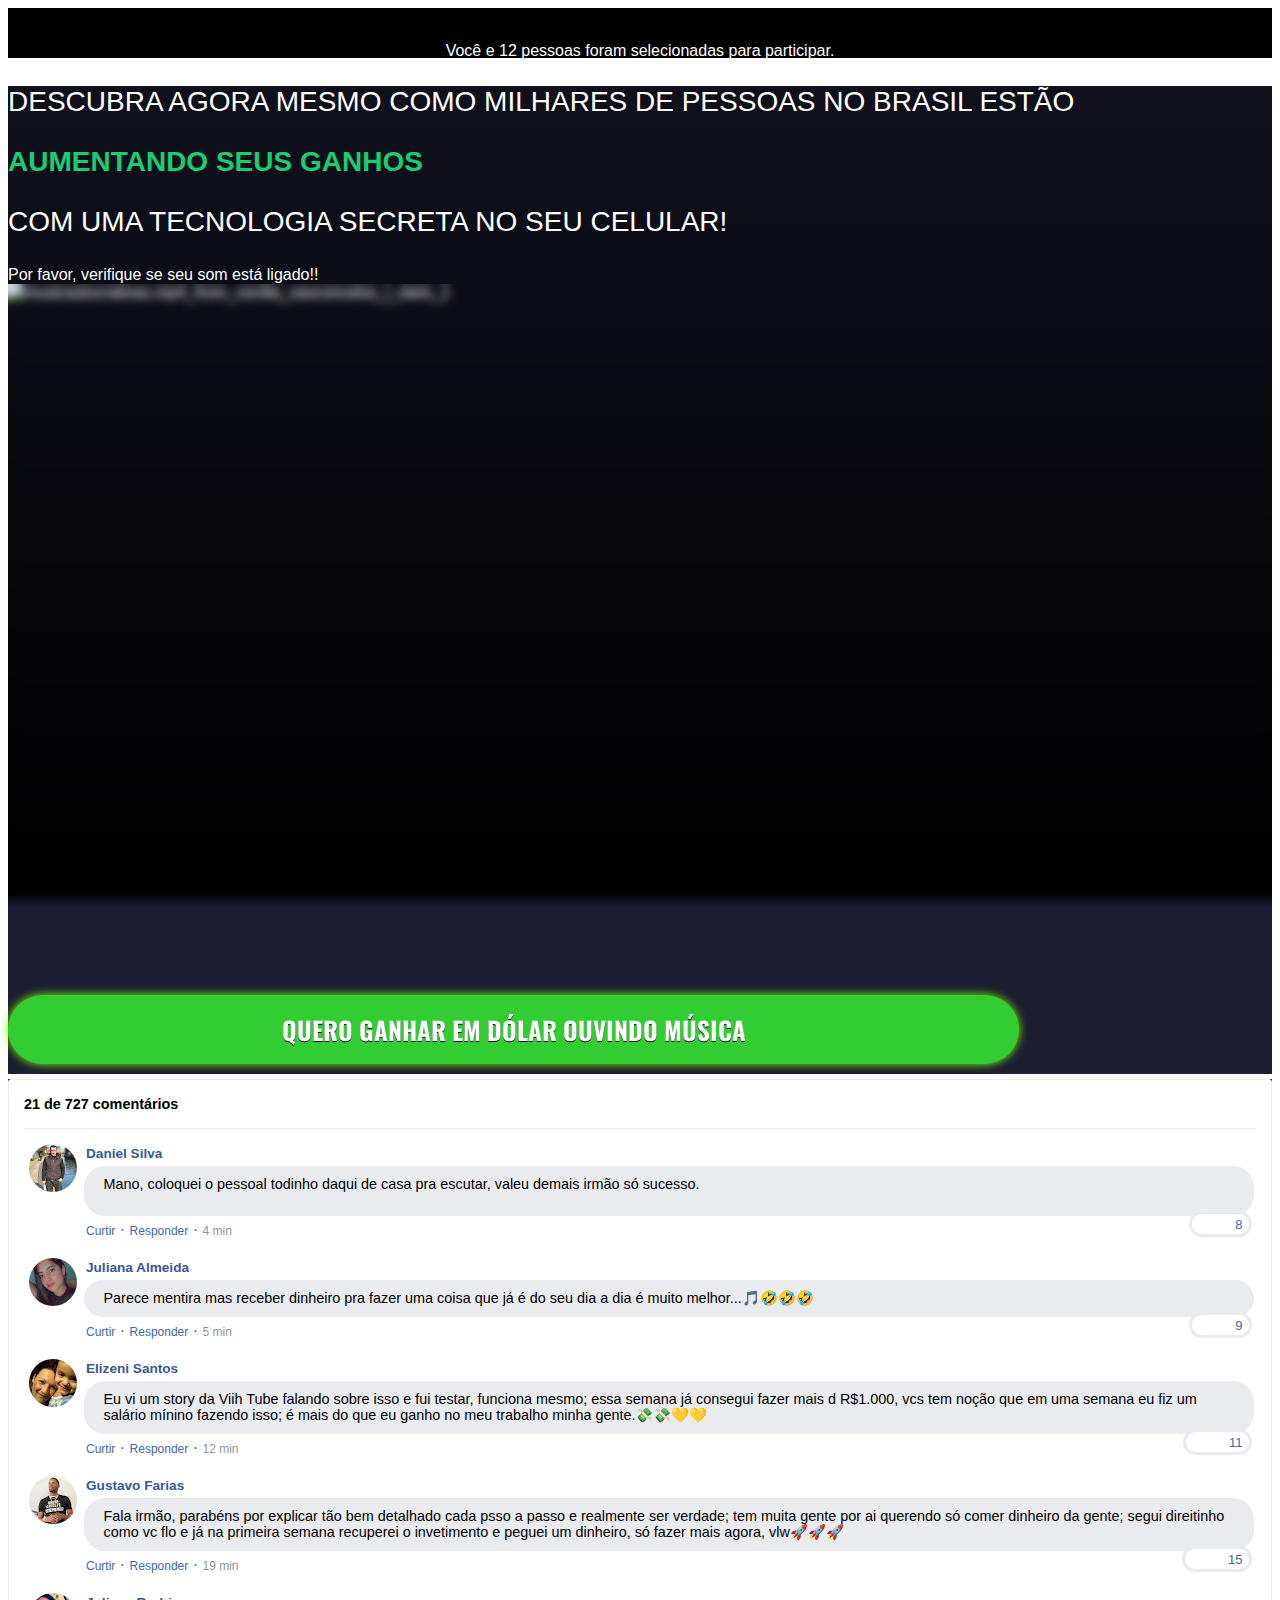
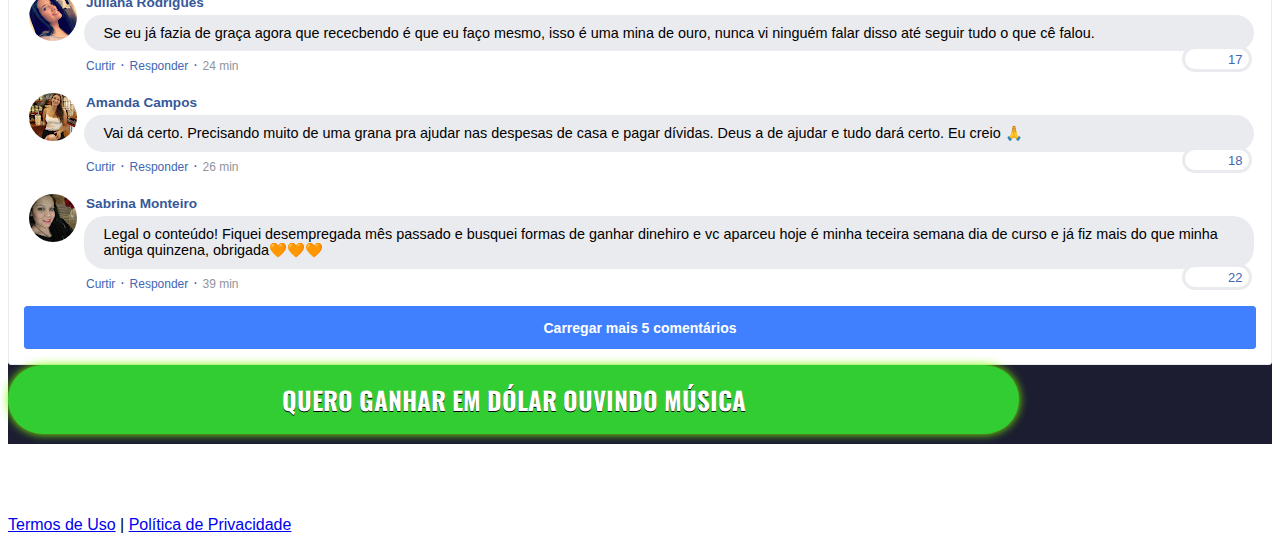
==== commit 6f0670b2: "Update index.html" ====
--- a/index.html
+++ b/index.html
@@ -67,8 +67,7 @@
   t.src=v;s=b.getElementsByTagName(e)[0];
   s.parentNode.insertBefore(t,s)}(window, document,'script',
   'https://connect.facebook.net/en_US/fbevents.js');
-  fbq('init', '7542038579170957')
-  fbq('init', '1128544727993167')
+  fbq('init', '1207119136774280')
   fbq('track', 'PageView');
   fbq('track', 'ViewContent');
 </script>
@@ -321,7 +320,7 @@
                       </td>
                     </tr>
                     <tr>
-                      <td class="fb-comments-comment-text">Legal o conteúdo! Fiquei desempregada mês passado e busquei formas de ganhar dinehiro e vc aparceu hoje é o meu terceiro dia de curso e já fiz minha antiga quinzena, obrigada🧡🧡🧡</td>
+                      <td class="fb-comments-comment-text">Legal o conteúdo! Fiquei desempregada mês passado e busquei formas de ganhar dinehiro e vc aparceu hoje é minha teceira semana dia de curso e já fiz mais do que minha antiga quinzena, obrigada🧡🧡🧡</td>
                     </tr>
                     <tr>
                       <td class="fb-comments-comment-actions">
@@ -434,10 +433,10 @@
                     <tbody>
                       <tr>
                         <td rowspan="3" class="fb-comments-comment-img"><img
-                            src="./assets/img/fotos/ft9.jpg"></td>
+                            src="./assets/img/fotos/03.jpg"></td>
                         <td>
                           <font class="fb-comments-comment-name">
-                            <name>Fabiana Rocha</name>
+                            <name>Fabiano Rocha</name>
                           </font>
                         </td>
                       </tr>
@@ -472,7 +471,7 @@
                         </td>
                       </tr>
                       <tr>
-                        <td class="fb-comments-comment-text">Da certo pessoal, estava sem trabalhar, Tenho dois filhos e ñ sabia mais o que fazer , o desespero tava batendo só quem passa sabe e isso me salvou, Deus abç irmão🙏/td>
+                        <td class="fb-comments-comment-text">Da certo pessoal, estava sem trabalhar, Tenho dois filhos e ñ sabia mais o que fazer , o desespero tava batendo só quem passa sabe e isso me salvou, Deus abç 🙏</td>
                       </tr>
                       <tr>
                         <td class="fb-comments-comment-actions">
